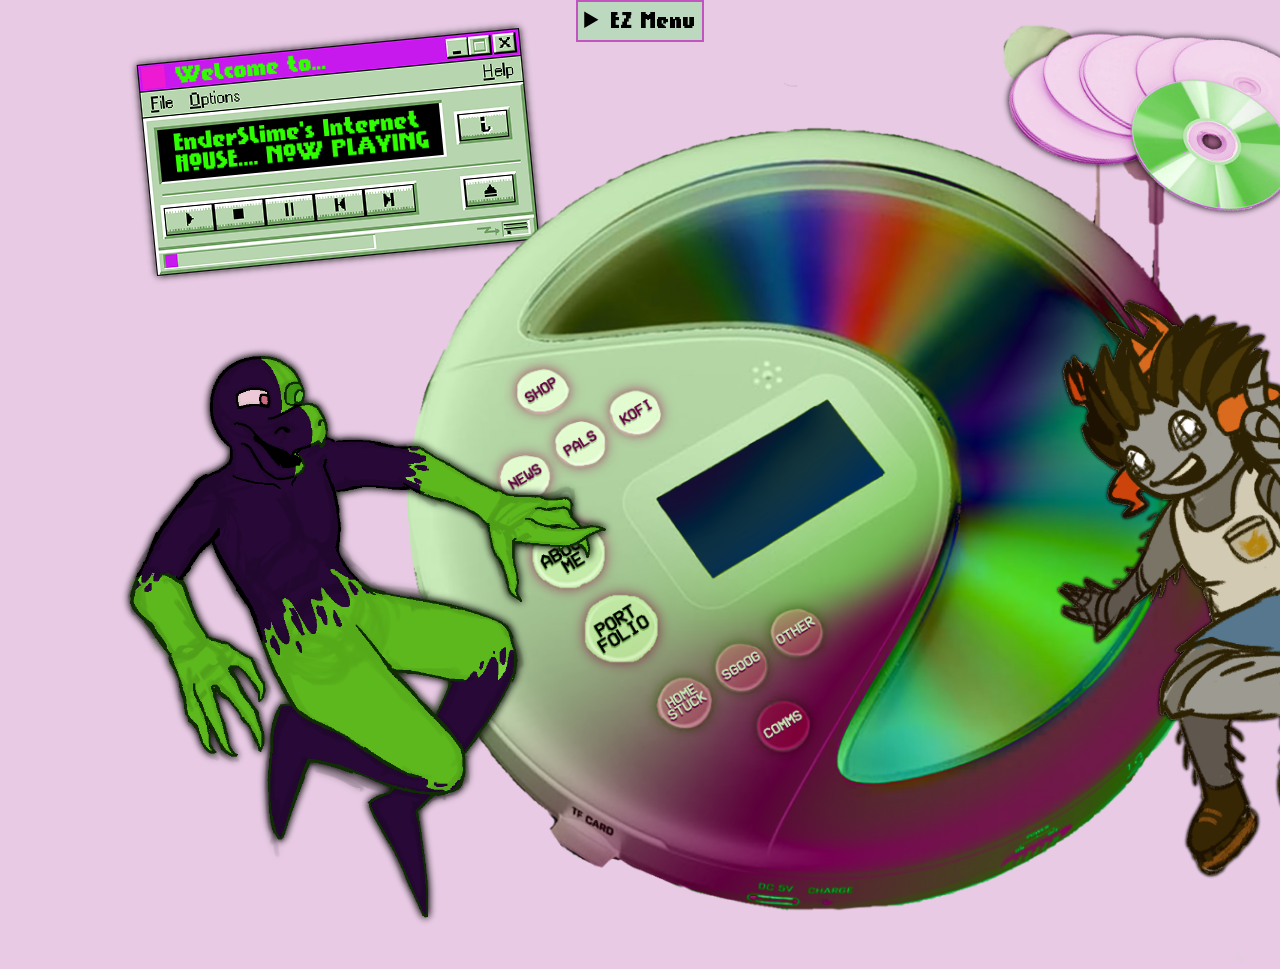
==== index.html @ 2d29e8ca "initial commit initial commit" ====
<!DOCTYPE html>
<html lang="en">
<head>
  <title>EnderSlime's Internet House</title>
  <meta property="og:title" content="EnderSlime's Internet House" />
  <meta property="og:type" content="website" />
  <meta property="og:url" content="https://enderslime.neocities.org/" />
  <meta property="og:image" content="https://file.garden/YtMQu7utTE5LCcaH/neocities/home%20page/homepagepreview.png" />
  <meta property="og:description" content="EnderSlime's personal website/portfolio/news blog/secret button stash." />
  <link href="./style.css" rel="stylesheet" type="text/css" media="all">
<style>

        
        .cdmain {
          position: absolute;
          top: 0%;
          left: 30%;
          scale: 95%;
          
        }
        
        .enderslime {
          animation-name: pulse;
          animation-name: floating;
          animation-iteration-count: infinite;
          animation-duration: 3s;
          animation-timing-function: ease-in-out;
          scale: 60%;
          position: absolute;
          top: 15%;
          left: -5%;
          overflow: hidden;
        }
       @keyframes floating {
          from {
            transform: translate(0,0px)
          }

          65% {
            transform: translate(0,15px)
          }

          to {
            transform: translate(0,0px)
          }
        }
        .osirah {
          animation-name: pulse;
          animation-name: floating;
          animation-iteration-count: infinite;
          animation-duration: 3s;
          animation-timing-function: ease-in-out;
          scale: 60%;
          position: absolute;
          top: 10%;
          left: 70%;
          overflow: hidden;
        }
       @keyframes floating {
          from {
            transform: translate(0,0px)
          }

          65% {
            transform: translate(0,15px)
          }

          to {
            transform: translate(0,0px)
          }
        }
        .welcome {
          animation-name: pulse;
          animation-name: floating;
          animation-iteration-count: infinite;
          animation-duration: 3s;
          animation-timing-function: ease-in-out;
          animation-direction: alternate-reverse;
          position: absolute;
          top: 2%;
          left: 10%;
          overflow: hidden;
        }
       @keyframes floating {
          from {
            transform: translate(0,0px)
          }

          65% {
            transform: translate(0,15px)
          }

          to {
            transform: translate(0,0px)
          }
        }

        .CDs {
          animation-name: pulse;
          animation-name: floating;
          animation-iteration-count: infinite;
          animation-duration: 3s;
          animation-timing-function: ease-in-out;
          animation-direction: alternate-reverse;
          position: absolute;
          top: 0%;
          left: 75%;
          scale: 80%;
          overflow: hidden;
        }
       @keyframes floating {
          from {
            transform: translate(0,0px)
          }

          65% {
            transform: translate(0,15px)
          }

          to {
            transform: translate(0,0px)
          }
        }

@font-face {
    font-family: 'Saiba';
    src: url(SAIBA-45.otf);
}

@font-face {
    font-family: 'Glasgow';
    src: url(Not\ Jam\ Glasgow\ 16.ttf);
}
h1, h2, h3, h4 { 
    font-family: 'Saiba', sans-serif;
}
p { 
    font-family: 'Glasgow', sans-serif; 
}
      


</style>
</head>

<body>

  <header class="welcome">
    <img src="ASSETSHOME/mediaplayerfloating.png" aria-labelledby="title">
    <h1 id="title" class="visually-hidden">Welcome to...EnderSlime's Internet HOUSE...NOW PLAYING'</h1>
  </header>

  <nav class="navigation">
      <details><summary>EZ Menu</summary>
      <ul>
        <li><a target="_blank" href="https://ko-fi.com/enderslime">Buy EnderSlime a Ko-Fi</a></li>
        <li><a target="_blank" href="https://enderslime.bigcartel.com/">EnderSlime's Merch Shop</a></li>
        <li><a target="_self" href="My Friends Projects/index.html">My Friend's Projects</a></li>
        <li><a target="_self" href="News Blog/index.html">Project + Merch News Updates</a></li>
        <li><a target="_self" href="About Me/index.html">About Me</a></li>
        <li><a target="_self" href="Portfolio/index.html">Portfolio</a></li>
        <li><a target="_self" href="Homestuck Projects/index.html">Homestuck Projects</a></li>
        <li><a target="_self" href="OOG SG/index.html">Out of Game/SAVE: Game</a></li>
        <li><a target="_self" href="Other Projects/index.html">All Other Projects</a></li>
        <li><a target="_self" href="Commission Rates/index.html">Commission Rates</a></li>
        <li><a target="_blank" onclick="randomSite();" href="#">???</a></li>
      </ul>
  </nav>

  <main class="cdmain">
    
     
  <img src='ASSETSHOME/CDhomepageblank.png' usemap="#image-map" id="map" alt="CD player image map" >
 <map alt="CD player" name="image-map">
     <area target="_blank" alt="Buy EnderSlime a Ko-Fi" title="Buy EnderSlime a Ko-Fi" href="https://ko-fi.com/enderslime" coords="241,406,24" shape="circle"
      data-hover="ASSETSHOME/kofibuttonglow.png">
     <area target="_blank" alt="EnderSlime's Merch Shop" title="EnderSlime's Merch Shop" href="https://enderslime.bigcartel.com/" coords="143,384,25"  shape="circle"
      data-hover="ASSETSHOME/bigcartelbuttonglow.png">
     <area target="_self" alt="My Friend's Projects" title="My Friend's Projects" href="My Friends Projects/index.html" coords="183,440,25" shape="circle"
      data-hover="ASSETSHOME/friendprojectbuttonglow.png">
     <area target="_self" alt="Project + Merch News Updates" title="Project + Merch News Updates" href="News Blog/index.html" coords="125,475,25" shape="circle"
      data-hover="ASSETSHOME/newsblogbuttonglow.png">
     <area target="_self" alt="About Me" title="About Me" href="About Me/index.html" coords="171,557,36" shape="circle"
      data-hover="ASSETSHOME/aboutmebuttonglow.png">
     <area target="_self" alt="Portfolio" title="Portfolio" href="Portfolio/index.html" coords="226,636,39" shape="circle"
      data-hover="ASSETSHOME/portfoliobuttonglow.png">
     <area target="_self" alt="Homestuck Projects" title="Homestuck Projects" href="Homestuck Projects/index.html" coords="292,713,27" shape="circle"
      data-hover="ASSETSHOME/hsprojectbuttonglow.png">
     <area target="_self" alt="Out of Game/SAVE: Game" title="Out of Game/SAVE: Game" href="OOG SG/index.html" coords="353,677,26" shape="circle"
      data-hover="ASSETSHOME/oogsgbuttonglow.png">
      <area target="_self" alt="All Other Projects" title="All Other Projects" href="Other Projects/index.html" coords="411,638,24" shape="circle"
      data-hover="ASSETSHOME/otherprojectsbuttonglow.png">
     <area target="_self" alt="Commission Rates" title="Commission Rates" href="Commission Rates/index.html" coords="397,736,27" shape="circle"
      data-hover="ASSETSHOME/commbuttonglow.png">
     <area target="_blank" alt="two wired earbuds" title="???" href="#" onclick="randomSite();" coords="847,109,35" shape="circle"
      data-hover="ASSETSHOME/CDhomepageblank.png">
  </map>
  <script src="./hoverscript.js"></script>
  <audio id="click-sound" src="ASSETSHOME/minecraftclick.mp3" preload="auto"></audio>
  <script src="buttonsound.js"></script>
  <script src="randomizedmusic.js"></script>
</main>

<aside>
  <div class="enderslime"> <img src="ASSETSHOME/enderpoint.png" alt="Pointing EnderSlime"></div>
  <div class="osirah"> <img src="ASSETSHOME/osirahpeace.png" alt="Peace sign Osirah"></div>
  <div class="CDs"> <img src="ASSETSHOME/CDsfloating.png" alt="pink and green blank CDs"></div>
</aside>


</body>
---- style.css ----
html{
    width: 100%;
    height: 100vh;
    margin: auto;
    overflow: auto;

    font-family: "Glasgow", sans-serif;
    text-align: center;
    font-size: 25px;
    line-height: 100%;
     
  }
        body {
         background-color: rgba(184, 91, 173, 0.318);
          background-image: url('https://file.garden/YtMQu7utTE5LCcaH/neocities/enderslimesitebackground1920x1080.png');
          background-size: cover; background-attachment: fixed;
          aspect-ratio: 16/9;
          margin: auto;
        }
@font-face {
    font-family: 'Saiba';
    src: url(SAIBA-45.otf);
}

@font-face {
    font-family: 'Glasgow';
    src: url(Not\ Jam\ Glasgow\ 16.ttf);
}
h1, h2, h3, h4 { 
    font-family: 'Saiba', sans-serif;
}
p { 
    font-family: 'Glasgow', sans-serif; 
}

.main {
    background-size: 100%;
    height: 1080px;
    width: 1920px;
    max-height: 1080px;
    max-width: 1920px;
    aspect-ratio: 16/9;
}

.header {
  font-family: "Saiba";
  padding: 0.5%;
  background-color: rgba(184, 91, 173, 0.318);
  color: white;
  text-align: center;
  font-size: 30px;
  text-shadow: 5px 5px 5px #000000;
  line-height: 200%;
}

 @keyframes floating {
          from {
            transform: translate(0,0px)
          }

          65% {
            transform: translate(0,15px)
          }

          to {
            transform: translate(0,0px)
          }
        }


.visually-hidden {
  border: 0;
  clip-path: inset(50%);
  height: 1px;
  margin: 0;
  overflow: hidden;
  position: absolute;
  white-space: nowrap;
  width: 1px;
}

.navigation {
  z-index: 44;
  background-color:rgb(188, 217, 191); 
  border: 2px solid rgb(194, 84, 194);

  display:inline-block;
  padding: 0.5%;
  position: sticky;
  top: 0;
}
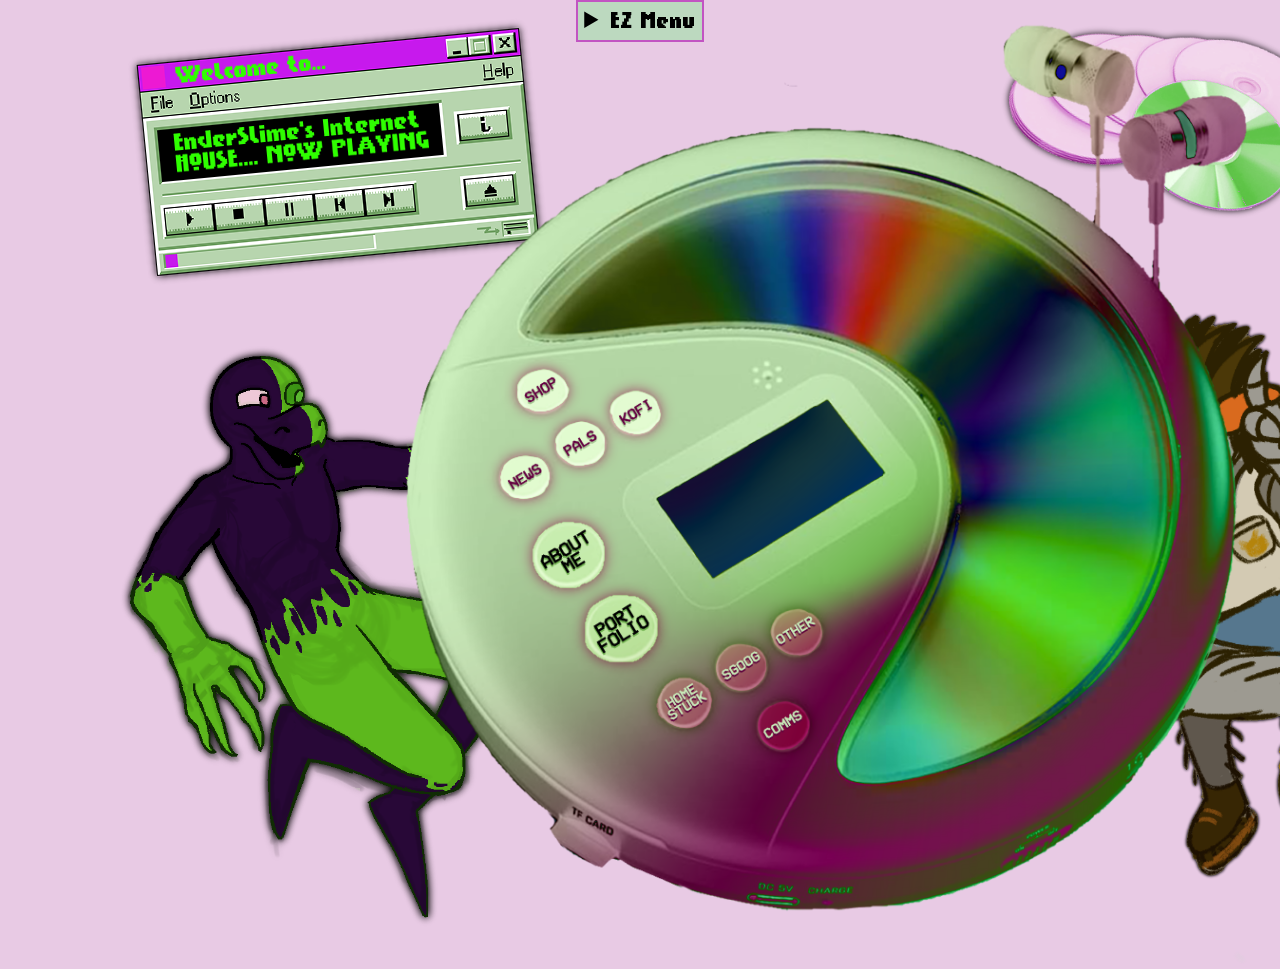
==== commit bc36e38b: "rebuild" ====
--- a/index.html
+++ b/index.html
@@ -30,6 +30,7 @@
           top: 15%;
           left: -5%;
           overflow: hidden;
+          z-index: -1;
         }
        @keyframes floating {
           from {
@@ -55,6 +56,7 @@
           top: 10%;
           left: 70%;
           overflow: hidden;
+          z-index: -1;
         }
        @keyframes floating {
           from {
@@ -80,6 +82,7 @@
           top: 2%;
           left: 10%;
           overflow: hidden;
+          z-index: -1;
         }
        @keyframes floating {
           from {
@@ -107,6 +110,7 @@
           left: 75%;
           scale: 80%;
           overflow: hidden;
+          z-index: -1;
         }
        @keyframes floating {
           from {
@@ -155,14 +159,14 @@
       <ul>
         <li><a target="_blank" href="https://ko-fi.com/enderslime">Buy EnderSlime a Ko-Fi</a></li>
         <li><a target="_blank" href="https://enderslime.bigcartel.com/">EnderSlime's Merch Shop</a></li>
-        <li><a target="_self" href="My Friends Projects/index.html">My Friend's Projects</a></li>
-        <li><a target="_self" href="News Blog/index.html">Project + Merch News Updates</a></li>
-        <li><a target="_self" href="About Me/index.html">About Me</a></li>
-        <li><a target="_self" href="Portfolio/index.html">Portfolio</a></li>
-        <li><a target="_self" href="Homestuck Projects/index.html">Homestuck Projects</a></li>
-        <li><a target="_self" href="OOG SG/index.html">Out of Game/SAVE: Game</a></li>
-        <li><a target="_self" href="Other Projects/index.html">All Other Projects</a></li>
-        <li><a target="_self" href="Commission Rates/index.html">Commission Rates</a></li>
+        <li><a target="_self" href="My Friends Projects/friends.html">My Friend's Projects</a></li>
+        <li><a target="_self" href="News Blog/newsblog.html">Project + Merch News Updates</a></li>
+        <li><a target="_self" href="About Me/aboutme.html">About Me</a></li>
+        <li><a target="_self" href="Portfolio/portfolio.html">Portfolio</a></li>
+        <li><a target="_self" href="Homestuck Projects/hsprojects.html">Homestuck Projects</a></li>
+        <li><a target="_self" href="OOG SG/sgoog.html">Out of Game/SAVE: Game</a></li>
+        <li><a target="_self" href="Other Projects/otherprojects.html">All Other Projects</a></li>
+        <li><a target="_self" href="Commission Rates/comms.html">Commission Rates</a></li>
         <li><a target="_blank" onclick="randomSite();" href="#">???</a></li>
       </ul>
   </nav>
@@ -176,21 +180,21 @@
       data-hover="ASSETSHOME/kofibuttonglow.png">
      <area target="_blank" alt="EnderSlime's Merch Shop" title="EnderSlime's Merch Shop" href="https://enderslime.bigcartel.com/" coords="143,384,25"  shape="circle"
       data-hover="ASSETSHOME/bigcartelbuttonglow.png">
-     <area target="_self" alt="My Friend's Projects" title="My Friend's Projects" href="My Friends Projects/index.html" coords="183,440,25" shape="circle"
+     <area target="_self" alt="My Friend's Projects" title="My Friend's Projects" href="My Friends Projects/friends.html" coords="183,440,25" shape="circle"
       data-hover="ASSETSHOME/friendprojectbuttonglow.png">
-     <area target="_self" alt="Project + Merch News Updates" title="Project + Merch News Updates" href="News Blog/index.html" coords="125,475,25" shape="circle"
+     <area target="_self" alt="Project + Merch News Updates" title="Project + Merch News Updates" href="News Blog/newsblog.html" coords="125,475,25" shape="circle"
       data-hover="ASSETSHOME/newsblogbuttonglow.png">
-     <area target="_self" alt="About Me" title="About Me" href="About Me/index.html" coords="171,557,36" shape="circle"
+     <area target="_self" alt="About Me" title="About Me" href="About Me/aboutme.html" coords="171,557,36" shape="circle"
       data-hover="ASSETSHOME/aboutmebuttonglow.png">
-     <area target="_self" alt="Portfolio" title="Portfolio" href="Portfolio/index.html" coords="226,636,39" shape="circle"
+     <area target="_self" alt="Portfolio" title="Portfolio" href="Portfolio/portfolio.html" coords="226,636,39" shape="circle"
       data-hover="ASSETSHOME/portfoliobuttonglow.png">
-     <area target="_self" alt="Homestuck Projects" title="Homestuck Projects" href="Homestuck Projects/index.html" coords="292,713,27" shape="circle"
+     <area target="_self" alt="Homestuck Projects" title="Homestuck Projects" href="Homestuck Projects/hsprojects.html" coords="292,713,27" shape="circle"
       data-hover="ASSETSHOME/hsprojectbuttonglow.png">
-     <area target="_self" alt="Out of Game/SAVE: Game" title="Out of Game/SAVE: Game" href="OOG SG/index.html" coords="353,677,26" shape="circle"
+     <area target="_self" alt="Out of Game/SAVE: Game" title="Out of Game/SAVE: Game" href="OOG SG/sgoog.html" coords="353,677,26" shape="circle"
       data-hover="ASSETSHOME/oogsgbuttonglow.png">
-      <area target="_self" alt="All Other Projects" title="All Other Projects" href="Other Projects/index.html" coords="411,638,24" shape="circle"
+      <area target="_self" alt="All Other Projects" title="All Other Projects" href="Other Projects/otherprojects.html" coords="411,638,24" shape="circle"
       data-hover="ASSETSHOME/otherprojectsbuttonglow.png">
-     <area target="_self" alt="Commission Rates" title="Commission Rates" href="Commission Rates/index.html" coords="397,736,27" shape="circle"
+     <area target="_self" alt="Commission Rates" title="Commission Rates" href="Commission Rates/comms.html" coords="397,736,27" shape="circle"
       data-hover="ASSETSHOME/commbuttonglow.png">
      <area target="_blank" alt="two wired earbuds" title="???" href="#" onclick="randomSite();" coords="847,109,35" shape="circle"
       data-hover="ASSETSHOME/CDhomepageblank.png">
--- a/style.css
+++ b/style.css
@@ -19,12 +19,12 @@
         }
 @font-face {
     font-family: 'Saiba';
-    src: url(SAIBA-45.otf);
+    src: url(fonts/SAIBA-45.otf);
 }
 
 @font-face {
     font-family: 'Glasgow';
-    src: url(Not\ Jam\ Glasgow\ 16.ttf);
+    src: url(fonts/Not\ Jam\ Glasgow\ 16.ttf);
 }
 h1, h2, h3, h4 { 
     font-family: 'Saiba', sans-serif;
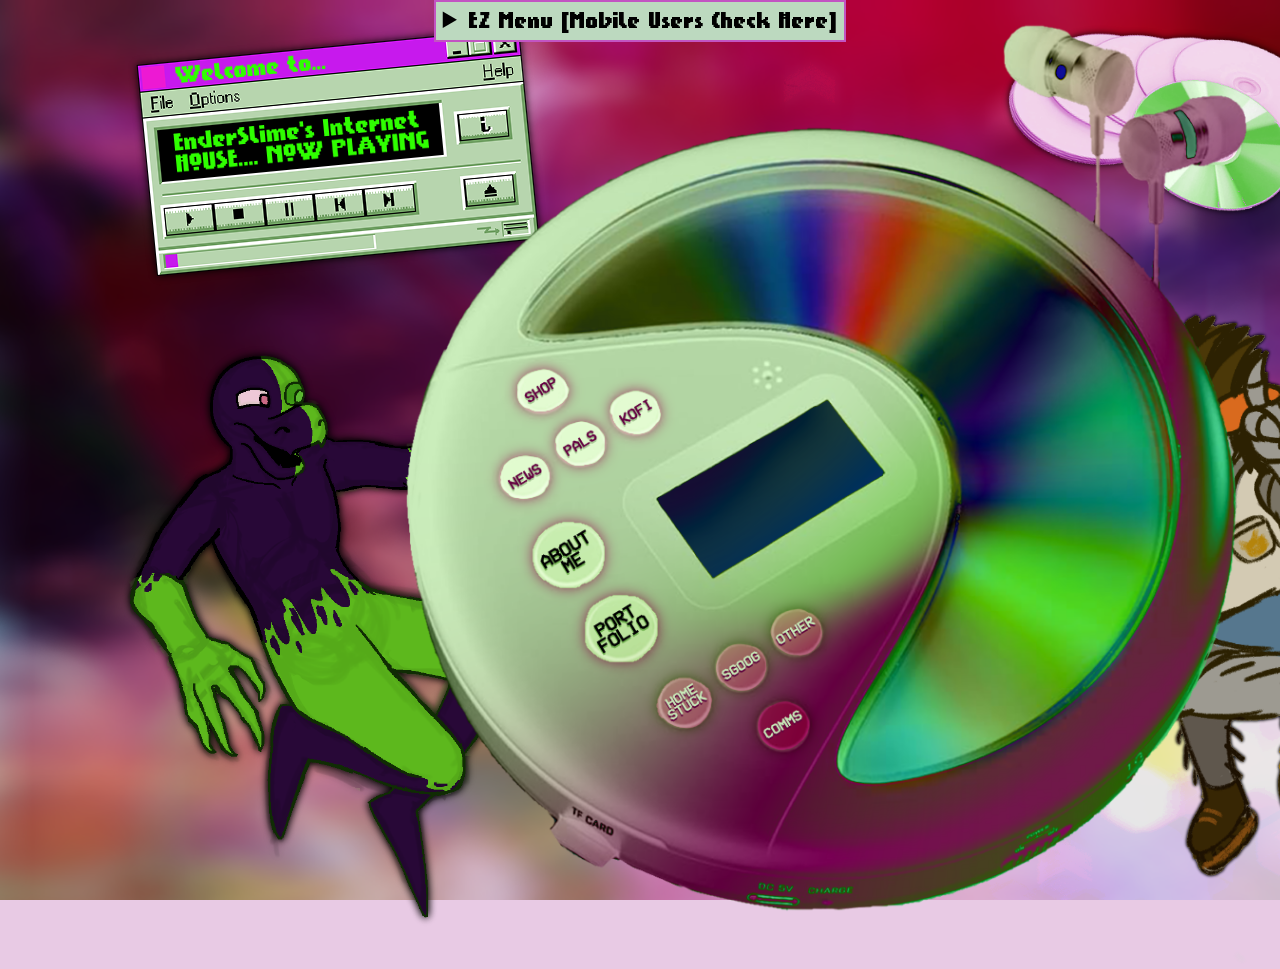
==== commit a6201ba6: "8/27 final build" ====
--- a/index.html
+++ b/index.html
@@ -4,10 +4,9 @@
   <title>EnderSlime's Internet House</title>
   <meta property="og:title" content="EnderSlime's Internet House" />
   <meta property="og:type" content="website" />
-  <meta property="og:url" content="https://enderslime.neocities.org/" />
   <meta property="og:image" content="https://file.garden/YtMQu7utTE5LCcaH/neocities/home%20page/homepagepreview.png" />
   <meta property="og:description" content="EnderSlime's personal website/portfolio/news blog/secret button stash." />
-  <link href="./style.css" rel="stylesheet" type="text/css" media="all">
+  <link href="style.css" rel="stylesheet" type="text/css" media="all">
 <style>
 
         
@@ -16,6 +15,7 @@
           top: 0%;
           left: 30%;
           scale: 95%;
+          z-index: 5;
           
         }
         
@@ -82,7 +82,7 @@
           top: 2%;
           left: 10%;
           overflow: hidden;
-          z-index: -1;
+          z-index: 0;
         }
        @keyframes floating {
           from {
@@ -110,7 +110,7 @@
           left: 75%;
           scale: 80%;
           overflow: hidden;
-          z-index: -1;
+          z-index: 2;
         }
        @keyframes floating {
           from {
@@ -155,7 +155,7 @@
   </header>
 
   <nav class="navigation">
-      <details><summary>EZ Menu</summary>
+      <details><summary>EZ Menu [Mobile Users Check Here]</summary>
       <ul>
         <li><a target="_blank" href="https://ko-fi.com/enderslime">Buy EnderSlime a Ko-Fi</a></li>
         <li><a target="_blank" href="https://enderslime.bigcartel.com/">EnderSlime's Merch Shop</a></li>
@@ -167,6 +167,7 @@
         <li><a target="_self" href="OOG SG/sgoog.html">Out of Game/SAVE: Game</a></li>
         <li><a target="_self" href="Other Projects/otherprojects.html">All Other Projects</a></li>
         <li><a target="_self" href="Commission Rates/comms.html">Commission Rates</a></li>
+        <li><a target="_self" href="Commission Rates/comms.html">MOBILE FRIENDLY SITE</a></li>
         <li><a target="_blank" onclick="randomSite();" href="#">???</a></li>
       </ul>
   </nav>
--- a/style.css
+++ b/style.css
@@ -12,7 +12,7 @@
   }
         body {
          background-color: rgba(184, 91, 173, 0.318);
-          background-image: url('https://file.garden/YtMQu7utTE5LCcaH/neocities/enderslimesitebackground1920x1080.png');
+          background-image: url('ASSETSHOME/enderslimesitebackground1920x1080.png');
           background-size: cover; background-attachment: fixed;
           aspect-ratio: 16/9;
           margin: auto;
